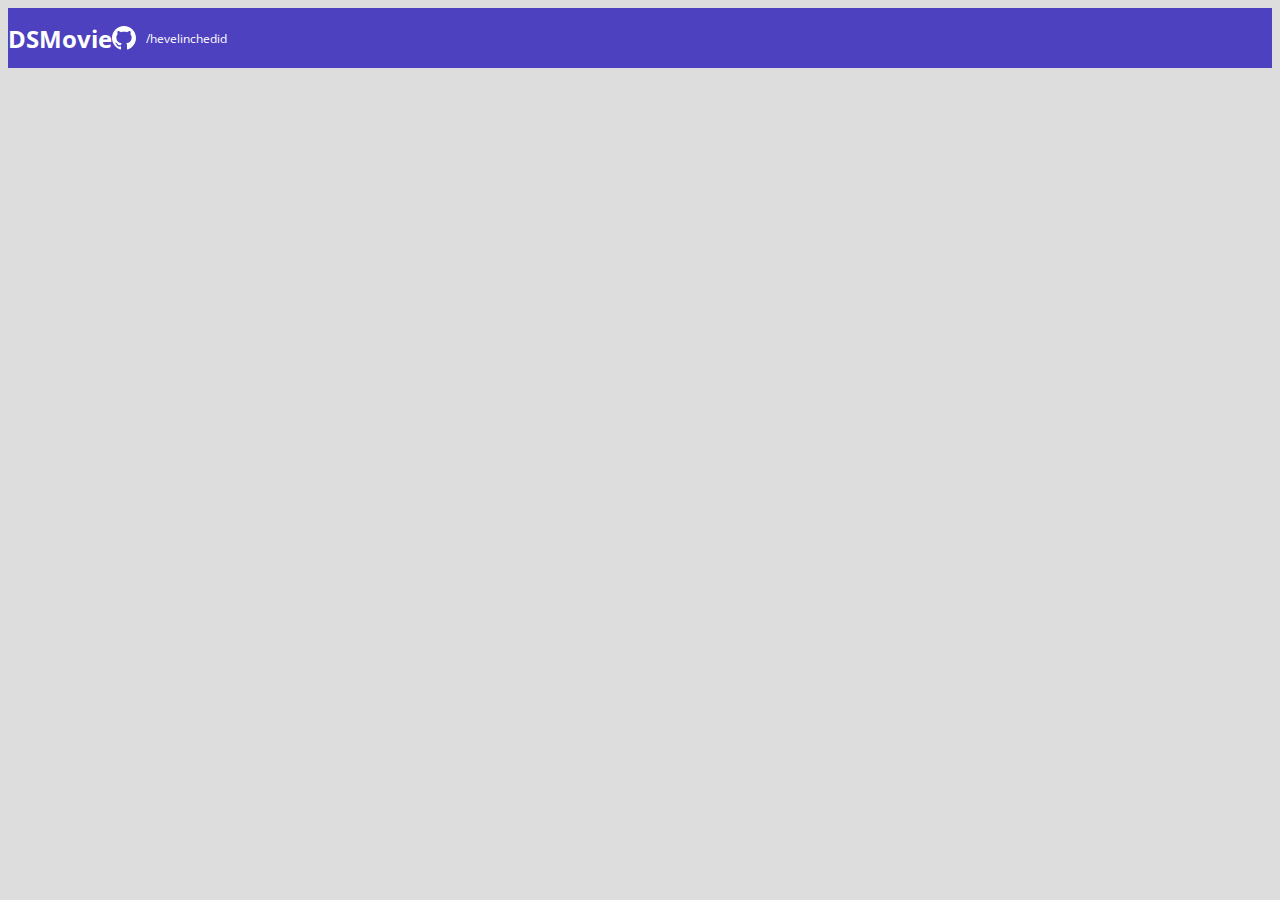
==== index.html @ fec2c9b8 "Barra superior PARTE 2" ====
<!DOCTYPE html>
<html lang="en">
<head>
    <meta charset="UTF-8">
    <meta http-equiv="X-UA-Compatible" content="IE=edge">
    <meta name="viewport" content="width=device-width, initial-scale=1.0">
    <title>DSMovie</title>
    <link href="https://cdn.jsdelivr.net/npm/bootstrap@5.1.3/dist/css/bootstrap.min.css" rel="stylesheet" integrity="sha384-1BmE4kWBq78iYhFldvKuhfTAU6auU8tT94WrHftjDbrCEXSU1oBoqyl2QvZ6jIW3" crossorigin="anonymous">
    <link rel="stylesheet" href="CSS/styles.css">

</head>
<body>
    <header>
        <nav class="container">
            <h1>DSMovie</h1>
            <div class="dsmovie-contact-container">
                <img src="img/github.svg" alt="Github">
                <a href="https://github.com/hevelinchedid/DSMovie">/hevelinchedid</a>
    
            </div>

        </nav>

    </header>

</body>
</html>
---- CSS/styles.css ----
@import url('https://fonts.googleapis.com/css2?family=Open+Sans:wght@300;400;700&display=swap');
:root {
    --bg-gray: #ddd;
    --color-primary: #4d41c0;
    --white:#fff
        
}

*{
   box-sizing: border-box;
    font-family: 'Open Sans', sans-serif;

    }

    h1,h2,h3,h4,h5,h6 {

        margin: 0;
    }

    html, body {

        background-color: var(--bg-gray )
    }

    header {
        background-color: var(--color-primary);
        color: var(--white);
        height: 60px;
        display: flex;
        align-items: center;
                
    }

    nav {

        display: flex;
        align-items: center;
        justify-content: space-between;
    }

    nav h1 {

        font-size: 24px;
        font-weight: 700;
    }
        nav a {
            font-size: 12px;
            font-weight: 400;
            
        }
    

    a, a:hover{
        text-decoration: none;
        color: unset;

    }
    .dsmovie-contact-container{
        display: flex;
        align-items: center;
     
    }
    .dsmovie-contact-container img{
        margin-right: 10px;
    }
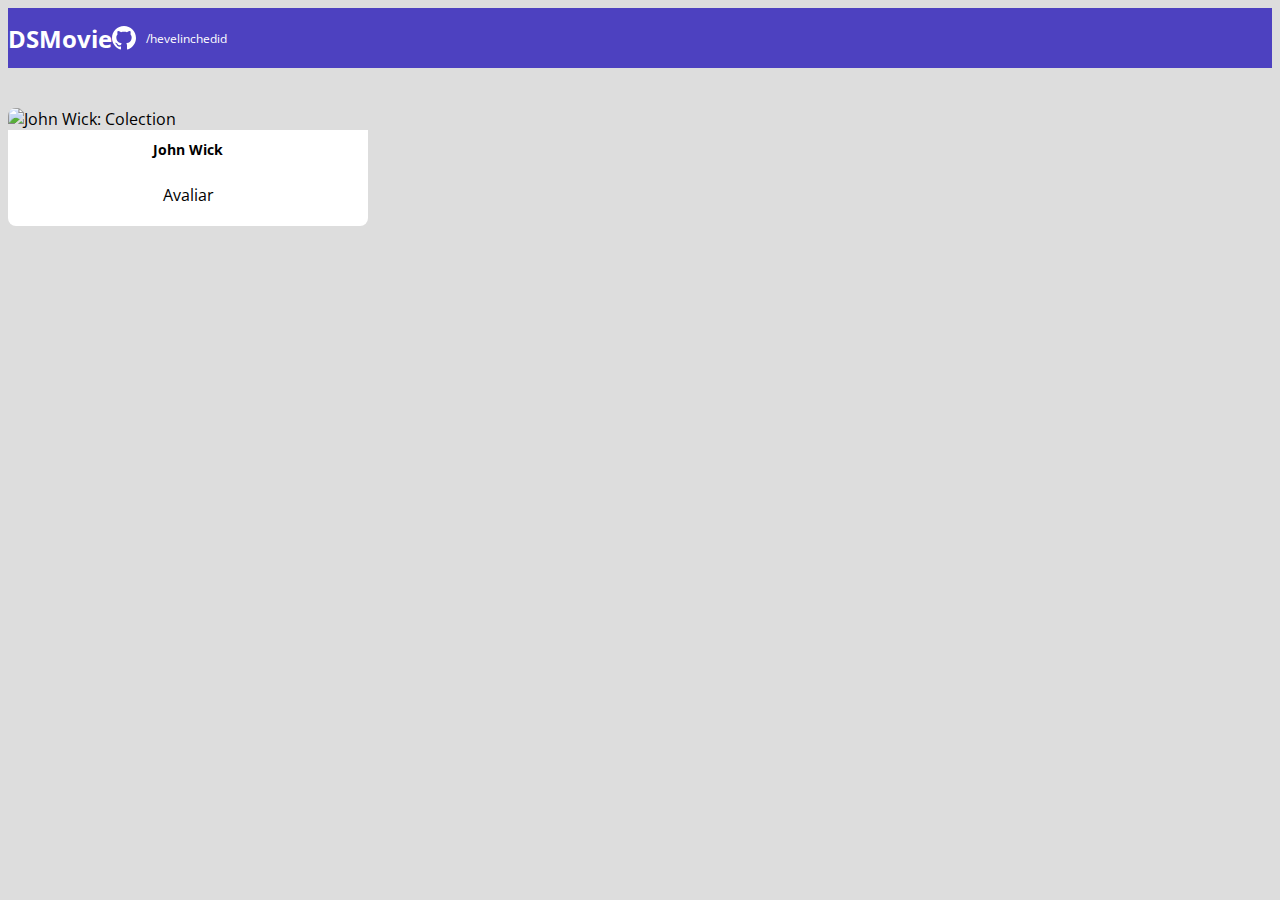
==== commit 05a41094: "Card de filme" ====
--- a/index.html
+++ b/index.html
@@ -23,5 +23,27 @@
 
     </header>
 
+    <main>
+
+        <section id="dsmovie-card-list" class="container">
+            
+
+
+            <div class="dsmovie-card">
+                <img src="https://www.themoviedb.org/t/p/w533_and_h300_bestv2/r17jFHAemzcWPPtoO0UxjIX0xas.jpg" alt="John Wick: Colection">
+                <div class="dsmovie-card-description">
+                    <h3>John Wick</h3>
+                    <a class="dsmovie-btn" href="form.html">Avaliar</a>
+                    
+                </div>
+
+
+            </div>
+
+        </section>
+
+    </main>
+
+
 </body>
 </html>--- a/CSS/styles.css
+++ b/CSS/styles.css
@@ -1,6 +1,7 @@
 @import url('https://fonts.googleapis.com/css2?family=Open+Sans:wght@300;400;700&display=swap');
 :root {
     --bg-gray: #ddd;
+    --text-gray:#4A4A4A;
     --color-primary: #4d41c0;
     --white:#fff
         
@@ -62,4 +63,46 @@
     }
     .dsmovie-contact-container img{
         margin-right: 10px;
+    }
+
+        #dsmovie-card-list {
+            padding: 40px 0;
+        }
+
+    .dsmovie-card{
+        width: 360px;
+        
+        
+    }
+    .dsmovie-card img {
+
+        width: 100%;
+        border-radius: 8px 8px 0 0;
+    }
+    .dsmovie-card-description {
+        background-color: var(--white);
+        padding: 10px 0 20px 0;
+        display: flex;
+        flex-direction: column;
+        align-items: center;
+        border-radius: 0 0 8px 8px;
+    }
+    .dsmovie-card-description h3 {
+        font-size: 14px;
+        font-weight: 700;
+
+        margin-bottom: 25px;
+
+    }
+    .dsmovie-btn .dsmovie-btn:hover {
+        width: 180px;
+        height: 40px;
+        background-color: var(--color-primary);
+        color: var(--white);
+        font-size: 14px;
+        font-weight: 700;
+        display: flex;
+        align-items: center;
+        justify-content: center;
+        border-radius: 4px;
     }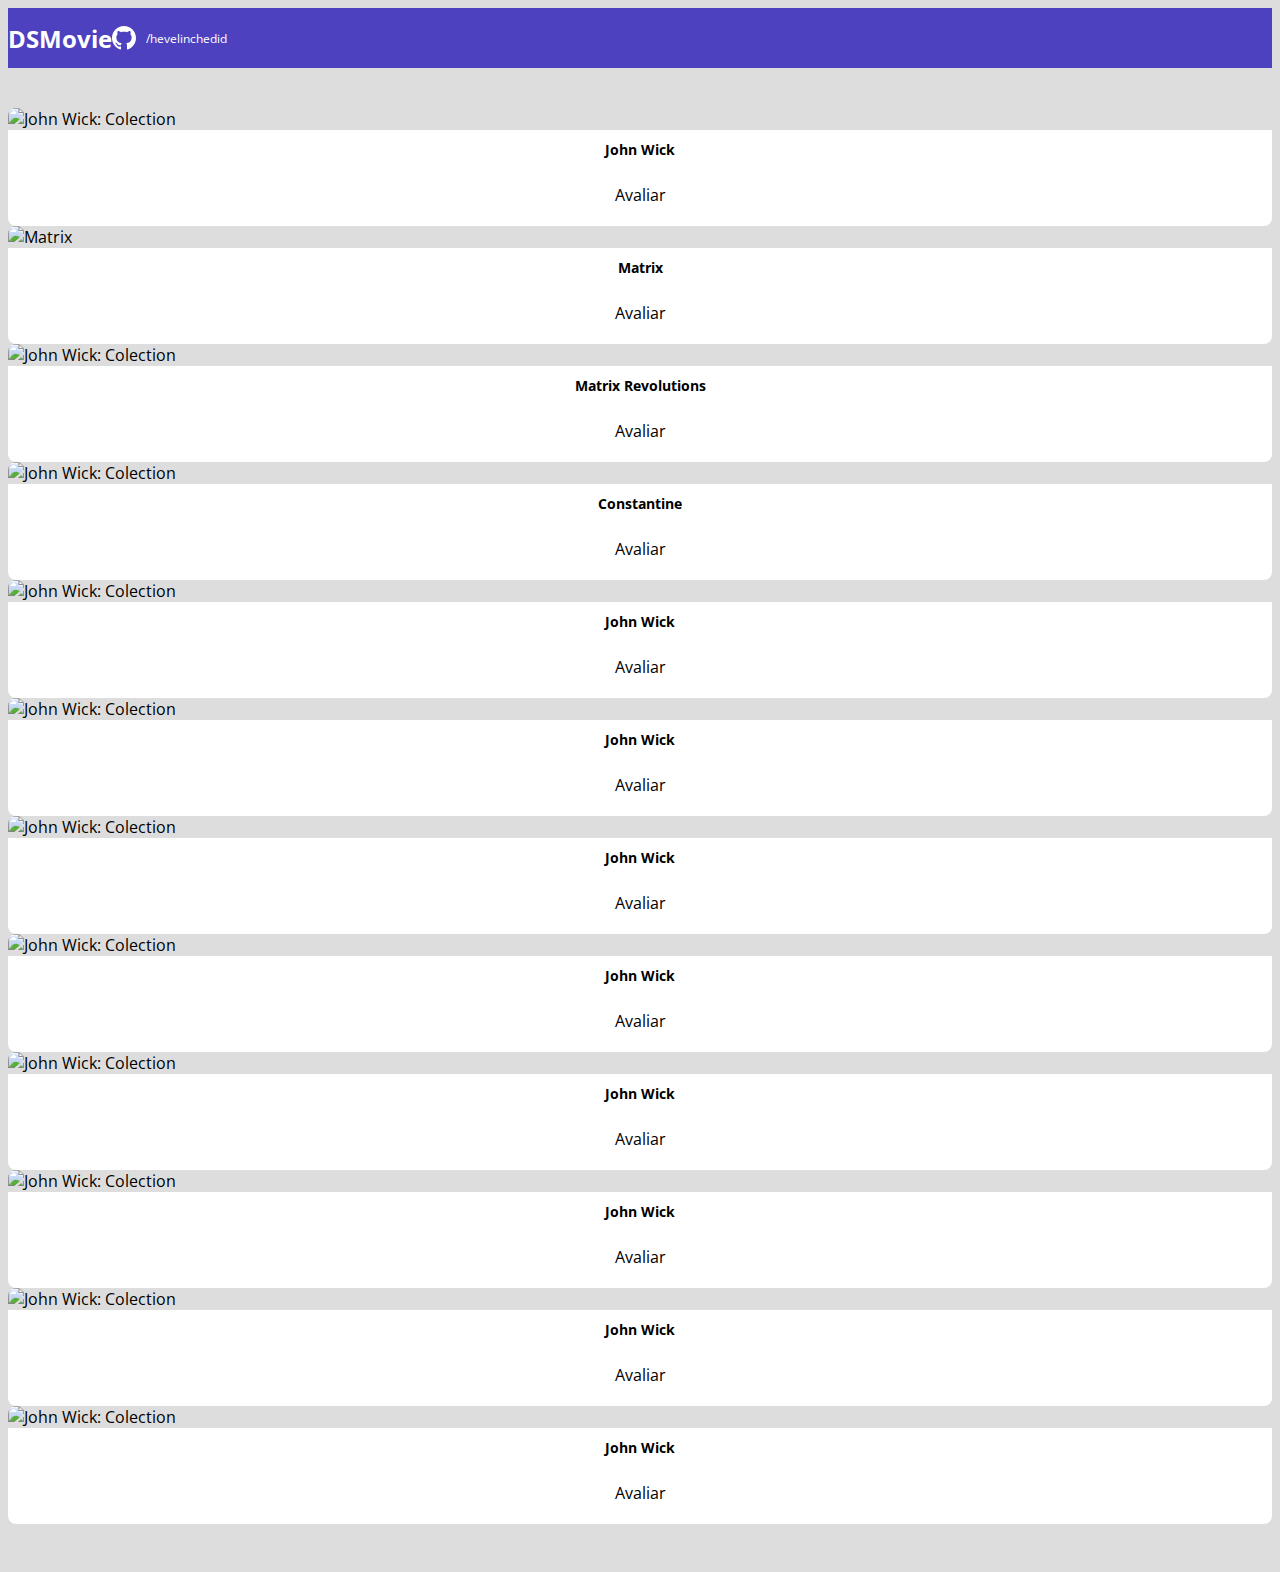
==== commit 664025e6: "Listagem de cards" ====
--- a/index.html
+++ b/index.html
@@ -27,20 +27,125 @@
 
         <section id="dsmovie-card-list" class="container">
             
+            <div class="row">
 
+                <div class="col sm-6 col-lg-4 col-xl-3 mb-3">
+
+                    <div class="dsmovie-card">
+                        <img src="https://www.themoviedb.org/t/p/w533_and_h300_bestv2/r17jFHAemzcWPPtoO0UxjIX0xas.jpg" alt="John Wick: Colection">
+                        <div class="dsmovie-card-description">
+                            <h3>John Wick</h3>
+                            <a class="dsmovie-btn" href="form.html">Avaliar</a>
+                        </div>
+                </div>              
+            </div>
+            <div class="col sm-6 col-lg-4 col-xl-3 mb-3">
+
+                <div class="dsmovie-card">
+                    <img src="https://www.themoviedb.org/t/p/w533_and_h300_bestv2/ncEsesgOJDNrTUED89hYbA117wo.jpg" alt="Matrix">
+                    <div class="dsmovie-card-description">
+                        <h3>Matrix</h3>
+                        <a class="dsmovie-btn" href="form.html">Avaliar</a>
+                    </div>
+            </div>              
+        </div>
+        <div class="col sm-6 col-lg-4 col-xl-3 mb-3">
 
             <div class="dsmovie-card">
-                <img src="https://www.themoviedb.org/t/p/w533_and_h300_bestv2/r17jFHAemzcWPPtoO0UxjIX0xas.jpg" alt="John Wick: Colection">
+                <img src="https://www.themoviedb.org/t/p/w533_and_h300_bestv2/w2zzdVq58ZccJBZyMNcTieq7pfk.jpg" alt="John Wick: Colection">
                 <div class="dsmovie-card-description">
-                    <h3>John Wick</h3>
+                    <h3>Matrix Revolutions</h3>
                     <a class="dsmovie-btn" href="form.html">Avaliar</a>
-                    
                 </div>
+        </div>              
+    </div>
+    <div class="col sm-6 col-lg-4 col-xl-3 mb-3">
 
+        <div class="dsmovie-card">
+            <img src="https://www.themoviedb.org/t/p/w533_and_h300_bestv2/tIG8FwHRiHLOlWJdizp2oxdkSL2.jpg" alt="John Wick: Colection">
+            <div class="dsmovie-card-description">
+                <h3>Constantine</h3>
+                <a class="dsmovie-btn" href="form.html">Avaliar</a>
+            </div>
+    </div>              
+</div>
+<div class="col sm-6 col-lg-4 col-xl-3 mb-3">
 
-            </div>
+    <div class="dsmovie-card">
+        <img src="https://www.themoviedb.org/t/p/w533_and_h300_bestv2/r17jFHAemzcWPPtoO0UxjIX0xas.jpg" alt="John Wick: Colection">
+        <div class="dsmovie-card-description">
+            <h3>John Wick</h3>
+            <a class="dsmovie-btn" href="form.html">Avaliar</a>
+        </div>
+    </div>              
+</div>
+<div class="col sm-6 col-lg-4 col-xl-3 mb-3">
 
-        </section>
+    <div class="dsmovie-card">
+        <img src="https://www.themoviedb.org/t/p/w533_and_h300_bestv2/r17jFHAemzcWPPtoO0UxjIX0xas.jpg" alt="John Wick: Colection">
+        <div class="dsmovie-card-description">
+            <h3>John Wick</h3>
+            <a class="dsmovie-btn" href="form.html">Avaliar</a>
+        </div>
+    </div>              
+</div><div class="col sm-6 col-lg-4 col-xl-3 mb-3">
+
+    <div class="dsmovie-card">
+        <img src="https://www.themoviedb.org/t/p/w533_and_h300_bestv2/r17jFHAemzcWPPtoO0UxjIX0xas.jpg" alt="John Wick: Colection">
+        <div class="dsmovie-card-description">
+            <h3>John Wick</h3>
+            <a class="dsmovie-btn" href="form.html">Avaliar</a>
+        </div>
+    </div>              
+</div><div class="col sm-6 col-lg-4 col-xl-3 mb-3">
+
+    <div class="dsmovie-card">
+        <img src="https://www.themoviedb.org/t/p/w533_and_h300_bestv2/r17jFHAemzcWPPtoO0UxjIX0xas.jpg" alt="John Wick: Colection">
+        <div class="dsmovie-card-description">
+            <h3>John Wick</h3>
+            <a class="dsmovie-btn" href="form.html">Avaliar</a>
+        </div>
+    </div>              
+</div><div class="col sm-6 col-lg-4 col-xl-3 mb-3">
+
+    <div class="dsmovie-card">
+        <img src="https://www.themoviedb.org/t/p/w533_and_h300_bestv2/r17jFHAemzcWPPtoO0UxjIX0xas.jpg" alt="John Wick: Colection">
+        <div class="dsmovie-card-description">
+            <h3>John Wick</h3>
+            <a class="dsmovie-btn" href="form.html">Avaliar</a>
+        </div>
+    </div>              
+</div><div class="col sm-6 col-lg-4 col-xl-3 mb-3">
+
+    <div class="dsmovie-card">
+        <img src="https://www.themoviedb.org/t/p/w533_and_h300_bestv2/r17jFHAemzcWPPtoO0UxjIX0xas.jpg" alt="John Wick: Colection">
+        <div class="dsmovie-card-description">
+            <h3>John Wick</h3>
+            <a class="dsmovie-btn" href="form.html">Avaliar</a>
+        </div>
+    </div>              
+</div><div class="col sm-6 col-lg-4 col-xl-3 mb-3">
+
+    <div class="dsmovie-card">
+        <img src="https://www.themoviedb.org/t/p/w533_and_h300_bestv2/r17jFHAemzcWPPtoO0UxjIX0xas.jpg" alt="John Wick: Colection">
+        <div class="dsmovie-card-description">
+            <h3>John Wick</h3>
+            <a class="dsmovie-btn" href="form.html">Avaliar</a>
+        </div>
+    </div>              
+</div><div class="col sm-6 col-lg-4 col-xl-3 mb-3">
+
+    <div class="dsmovie-card">
+        <img src="https://www.themoviedb.org/t/p/w533_and_h300_bestv2/r17jFHAemzcWPPtoO0UxjIX0xas.jpg" alt="John Wick: Colection">
+        <div class="dsmovie-card-description">
+            <h3>John Wick</h3>
+            <a class="dsmovie-btn" href="form.html">Avaliar</a>
+        </div>
+    </div>              
+</div>
+</div>
+                            
+                            </section>
 
     </main>
 
--- a/CSS/styles.css
+++ b/CSS/styles.css
@@ -70,7 +70,7 @@
         }
 
     .dsmovie-card{
-        width: 360px;
+        width: 100%;
         
         
     }
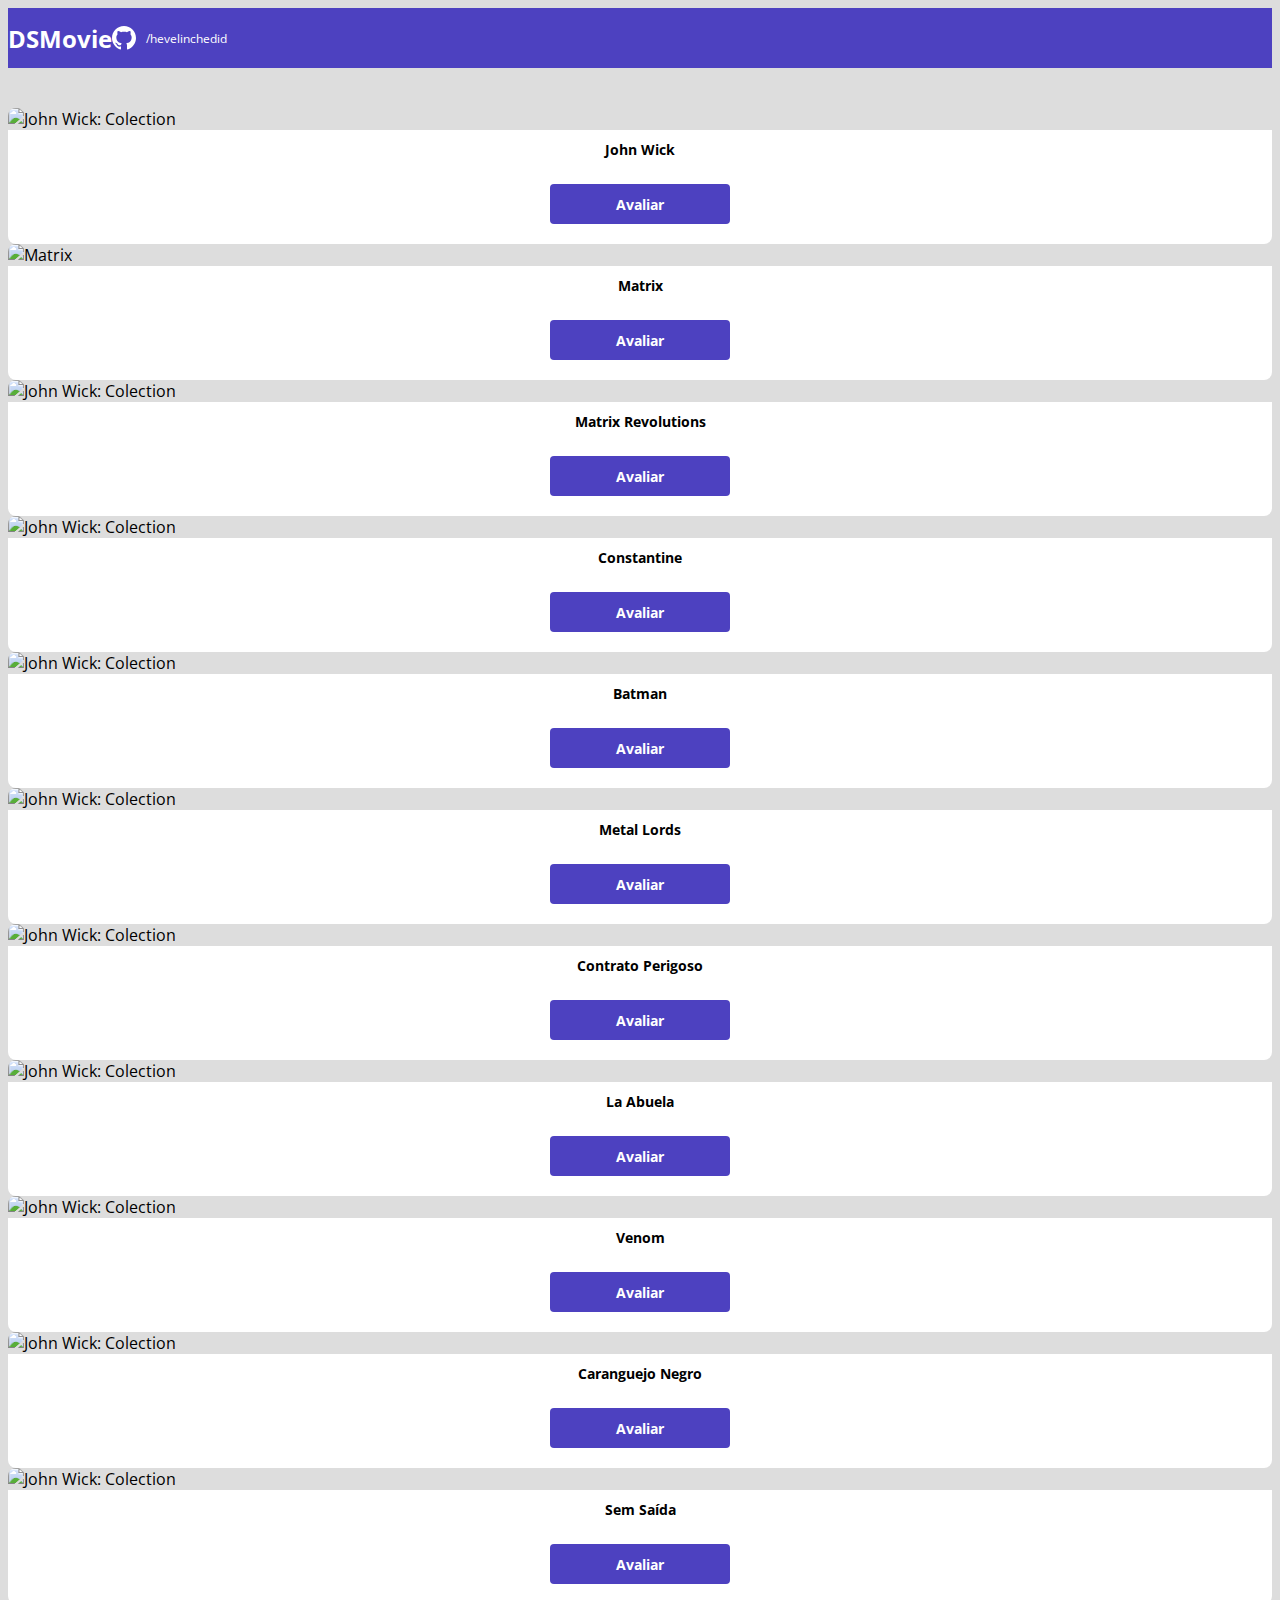
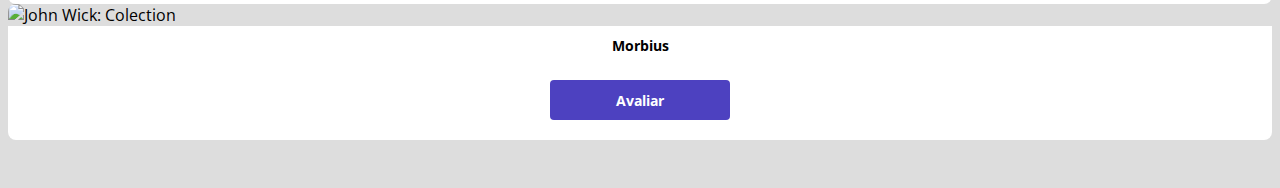
==== commit 53b87484: "Listagem de cards" ====
--- a/index.html
+++ b/index.html
@@ -72,9 +72,9 @@
 <div class="col sm-6 col-lg-4 col-xl-3 mb-3">
 
     <div class="dsmovie-card">
-        <img src="https://www.themoviedb.org/t/p/w533_and_h300_bestv2/r17jFHAemzcWPPtoO0UxjIX0xas.jpg" alt="John Wick: Colection">
+        <img src="https://www.themoviedb.org/t/p/w533_and_h300_bestv2/5P8SmMzSNYikXpxil6BYzJ16611.jpg" alt="John Wick: Colection">
         <div class="dsmovie-card-description">
-            <h3>John Wick</h3>
+            <h3>Batman</h3>
             <a class="dsmovie-btn" href="form.html">Avaliar</a>
         </div>
     </div>              
@@ -82,63 +82,63 @@
 <div class="col sm-6 col-lg-4 col-xl-3 mb-3">
 
     <div class="dsmovie-card">
-        <img src="https://www.themoviedb.org/t/p/w533_and_h300_bestv2/r17jFHAemzcWPPtoO0UxjIX0xas.jpg" alt="John Wick: Colection">
+        <img src="https://www.themoviedb.org/t/p/w533_and_h300_bestv2/nj1sc2adxEk7fseElV8RIuCaoZD.jpg" alt="John Wick: Colection">
         <div class="dsmovie-card-description">
-            <h3>John Wick</h3>
+            <h3>Metal Lords</h3>
             <a class="dsmovie-btn" href="form.html">Avaliar</a>
         </div>
     </div>              
 </div><div class="col sm-6 col-lg-4 col-xl-3 mb-3">
 
     <div class="dsmovie-card">
-        <img src="https://www.themoviedb.org/t/p/w533_and_h300_bestv2/r17jFHAemzcWPPtoO0UxjIX0xas.jpg" alt="John Wick: Colection">
+        <img src="https://www.themoviedb.org/t/p/w533_and_h300_bestv2/figlwUsXXFehX3IebdjqNLV6vWk.jpg" alt="John Wick: Colection">
         <div class="dsmovie-card-description">
-            <h3>John Wick</h3>
+            <h3>Contrato Perigoso</h3>
             <a class="dsmovie-btn" href="form.html">Avaliar</a>
         </div>
     </div>              
 </div><div class="col sm-6 col-lg-4 col-xl-3 mb-3">
 
     <div class="dsmovie-card">
-        <img src="https://www.themoviedb.org/t/p/w533_and_h300_bestv2/r17jFHAemzcWPPtoO0UxjIX0xas.jpg" alt="John Wick: Colection">
+        <img src="https://www.themoviedb.org/t/p/w533_and_h300_bestv2/An1nKjXahrChfEbZ3MAE8fsiut1.jpg" alt="John Wick: Colection">
         <div class="dsmovie-card-description">
-            <h3>John Wick</h3>
+            <h3>La Abuela</h3>
             <a class="dsmovie-btn" href="form.html">Avaliar</a>
         </div>
     </div>              
 </div><div class="col sm-6 col-lg-4 col-xl-3 mb-3">
 
     <div class="dsmovie-card">
-        <img src="https://www.themoviedb.org/t/p/w533_and_h300_bestv2/r17jFHAemzcWPPtoO0UxjIX0xas.jpg" alt="John Wick: Colection">
+        <img src="https://www.themoviedb.org/t/p/w533_and_h300_bestv2/vIgyYkXkg6NC2whRbYjBD7eb3Er.jpg" alt="John Wick: Colection">
         <div class="dsmovie-card-description">
-            <h3>John Wick</h3>
+            <h3>Venom</h3>
             <a class="dsmovie-btn" href="form.html">Avaliar</a>
         </div>
     </div>              
 </div><div class="col sm-6 col-lg-4 col-xl-3 mb-3">
 
     <div class="dsmovie-card">
-        <img src="https://www.themoviedb.org/t/p/w533_and_h300_bestv2/r17jFHAemzcWPPtoO0UxjIX0xas.jpg" alt="John Wick: Colection">
+        <img src="https://www.themoviedb.org/t/p/w533_and_h300_bestv2/t7I942V5U1Ggn6OevN75u3sNYH9.jpg" alt="John Wick: Colection">
         <div class="dsmovie-card-description">
-            <h3>John Wick</h3>
+            <h3>Caranguejo Negro</h3>
             <a class="dsmovie-btn" href="form.html">Avaliar</a>
         </div>
     </div>              
 </div><div class="col sm-6 col-lg-4 col-xl-3 mb-3">
 
     <div class="dsmovie-card">
-        <img src="https://www.themoviedb.org/t/p/w533_and_h300_bestv2/r17jFHAemzcWPPtoO0UxjIX0xas.jpg" alt="John Wick: Colection">
+        <img src="https://www.themoviedb.org/t/p/w533_and_h300_bestv2/33wnBK5NxvuKQv0Cxo3wMv0eR7F.jpg" alt="John Wick: Colection">
         <div class="dsmovie-card-description">
-            <h3>John Wick</h3>
+            <h3>Sem Saída</h3>
             <a class="dsmovie-btn" href="form.html">Avaliar</a>
         </div>
     </div>              
 </div><div class="col sm-6 col-lg-4 col-xl-3 mb-3">
 
     <div class="dsmovie-card">
-        <img src="https://www.themoviedb.org/t/p/w533_and_h300_bestv2/r17jFHAemzcWPPtoO0UxjIX0xas.jpg" alt="John Wick: Colection">
+        <img src="https://www.themoviedb.org/t/p/w533_and_h300_bestv2/d2EhCtT7vSm7RiqbxZkrcLgJGXg.jpg" alt="John Wick: Colection">
         <div class="dsmovie-card-description">
-            <h3>John Wick</h3>
+            <h3>Morbius</h3>
             <a class="dsmovie-btn" href="form.html">Avaliar</a>
         </div>
     </div>              
--- a/CSS/styles.css
+++ b/CSS/styles.css
@@ -94,7 +94,7 @@
         margin-bottom: 25px;
 
     }
-    .dsmovie-btn .dsmovie-btn:hover {
+    .dsmovie-btn, .dsmovie-btn:hover {
         width: 180px;
         height: 40px;
         background-color: var(--color-primary);
@@ -105,4 +105,4 @@
         align-items: center;
         justify-content: center;
         border-radius: 4px;
-    }+    }
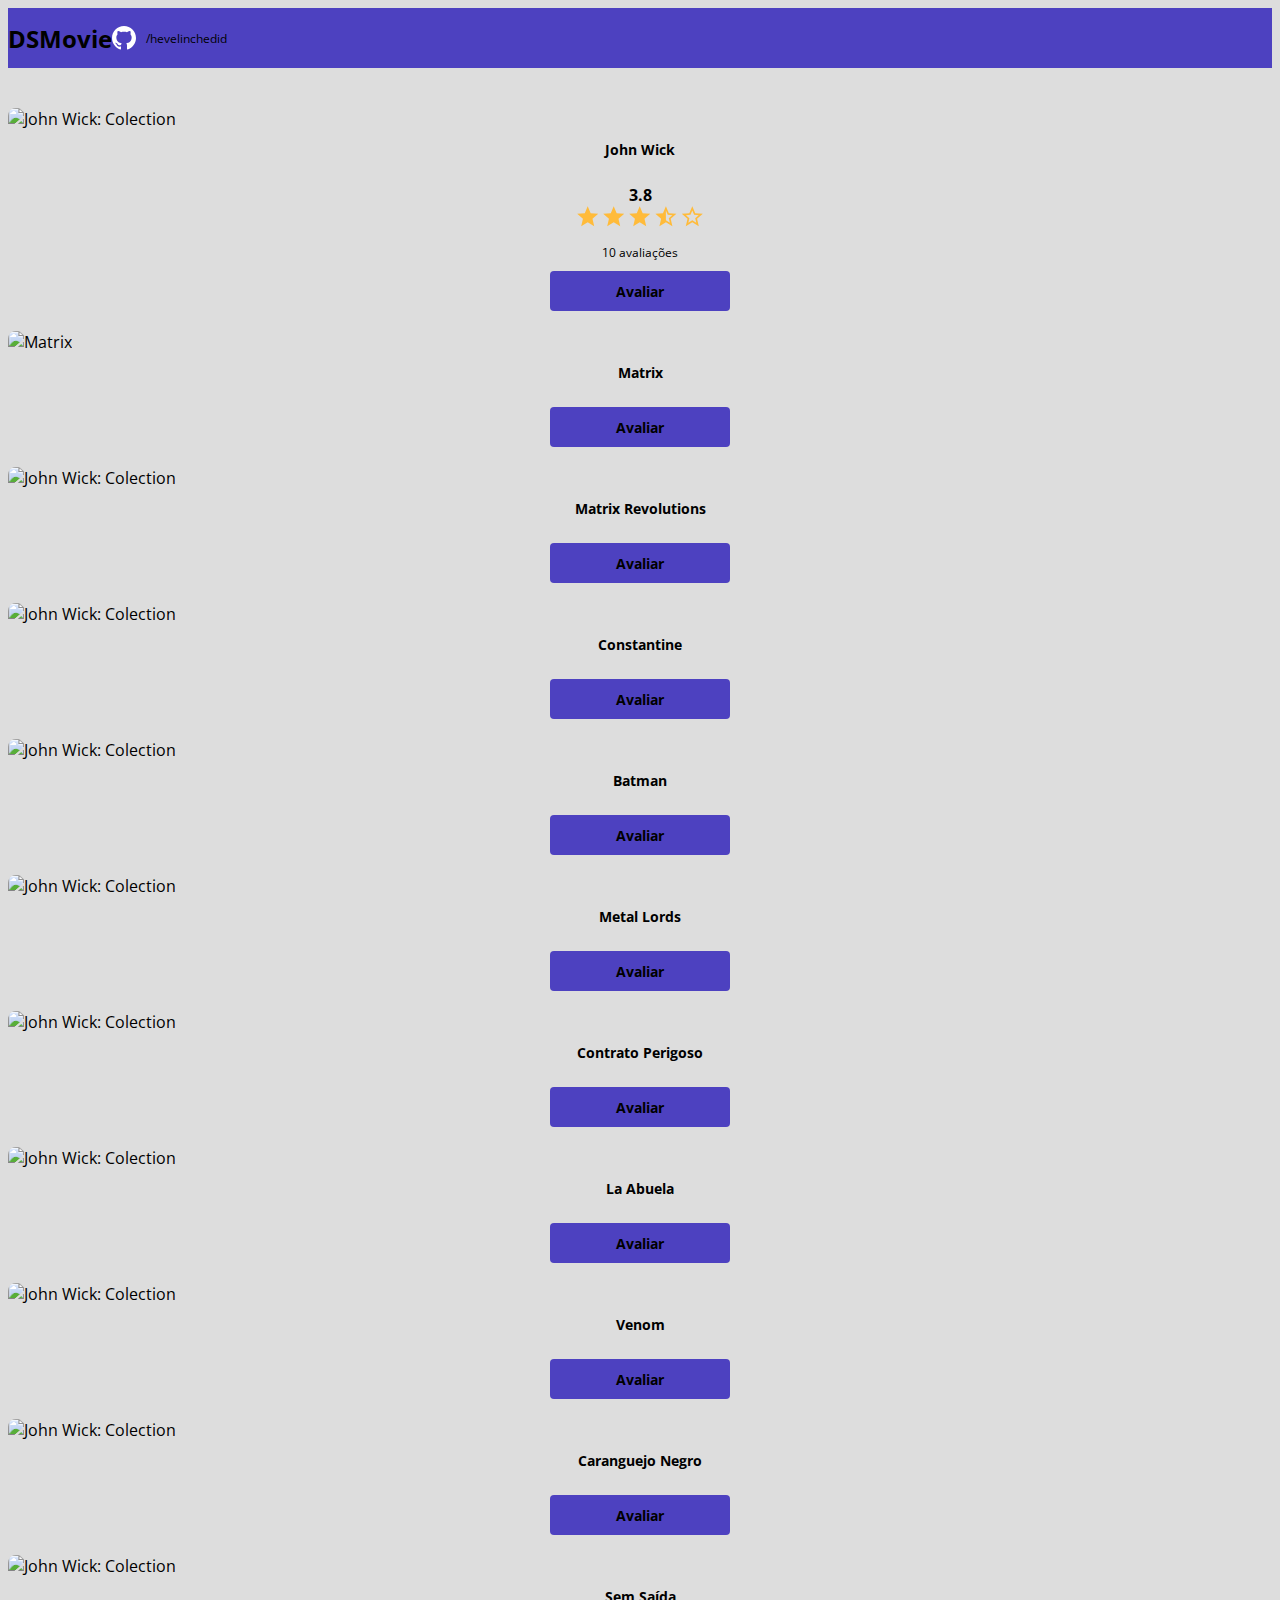
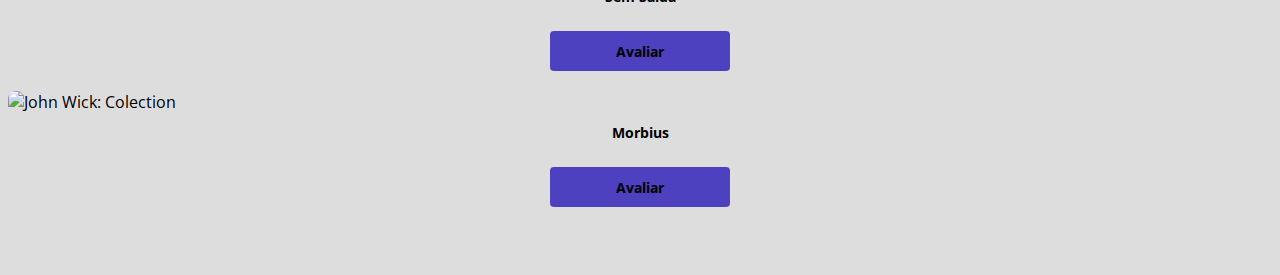
==== commit 569c12d0: "Avaliação com estrelas" ====
--- a/index.html
+++ b/index.html
@@ -35,7 +35,22 @@
                         <img src="https://www.themoviedb.org/t/p/w533_and_h300_bestv2/r17jFHAemzcWPPtoO0UxjIX0xas.jpg" alt="John Wick: Colection">
                         <div class="dsmovie-card-description">
                             <h3>John Wick</h3>
+
+                        <div class="dsmovie-card-description-bottom">
+                            <h4>3.8</h4>
+                            <div>
+                                <img src="img/star-full.svg" alt="Star">
+                                <img src="img/star-full.svg" alt="Star">
+                                <img src="img/star-full.svg" alt="Star">
+                                <img src="img/star-half.svg" alt="Star">
+                                <img src="img/star-empty.svg" alt="Star">
+                            </div>
+                            <p>10 avaliações</p>
                             <a class="dsmovie-btn" href="form.html">Avaliar</a>
+
+
+                        </div>
+
                         </div>
                 </div>              
             </div>
--- a/CSS/styles.css
+++ b/CSS/styles.css
@@ -4,7 +4,9 @@
     --text-gray:#4A4A4A;
     --color-primary: #4d41c0;
     --white:#fff
-        
+    --text-light-gray: #aaa
+    --star-yellow: #FFBB3A
+       
 }
 
 *{
@@ -94,6 +96,32 @@
         margin-bottom: 25px;
 
     }
+
+    .dsmovie-card-description-bottom {
+        display: flex;
+        flex-direction: column;
+        align-items: center;
+
+    }
+    .dsmovie-card-description-bottom h4 {
+        font-size: 16px;
+        font-weight: 700;
+        color: var(--star-yellow)
+        
+    }
+    .dsmovie-card-description-bottom img{
+
+        width: 22px;
+
+    }
+    .dsmovie-card-description-bottom p {
+        font-size: 12px;
+        font-weight: 400;
+        color: var(--text-light-gray);
+        margin-bottom: 10px;
+
+    }
+    
     .dsmovie-btn, .dsmovie-btn:hover {
         width: 180px;
         height: 40px;
@@ -105,4 +133,48 @@
         align-items: center;
         justify-content: center;
         border-radius: 4px;
+        border: 0;
     }
+.dsmovie-form-container {
+    padding: 40px 0;
+    max-width: 400px;
+}
+
+.dsmovie-form-description {
+    background-color: var(--white);
+    padding: 20px;
+    display: flex;
+    flex-direction: column;
+    align-items: center;
+    border-radius: 0 0 8px 8px;
+
+}
+.dsmovie-form {
+    width: 100%;
+}
+
+.dsmovie-form-description h3 {
+
+    font-size: 13px;
+    font-weight: 700; 
+    margin-bottom: 20px;
+}
+
+.dsmovie-form-group {
+
+    margin-bottom: 20px;
+}
+
+.dsmovie-form-group label {
+
+    font-size: 12px;
+    color: var(--text-light-gray);
+}
+
+.dsmovie-form-btn-container {
+    height: 100px;
+    display: flex;
+    flex-direction: column;
+    align-items: center;
+    justify-content: space-between;
+}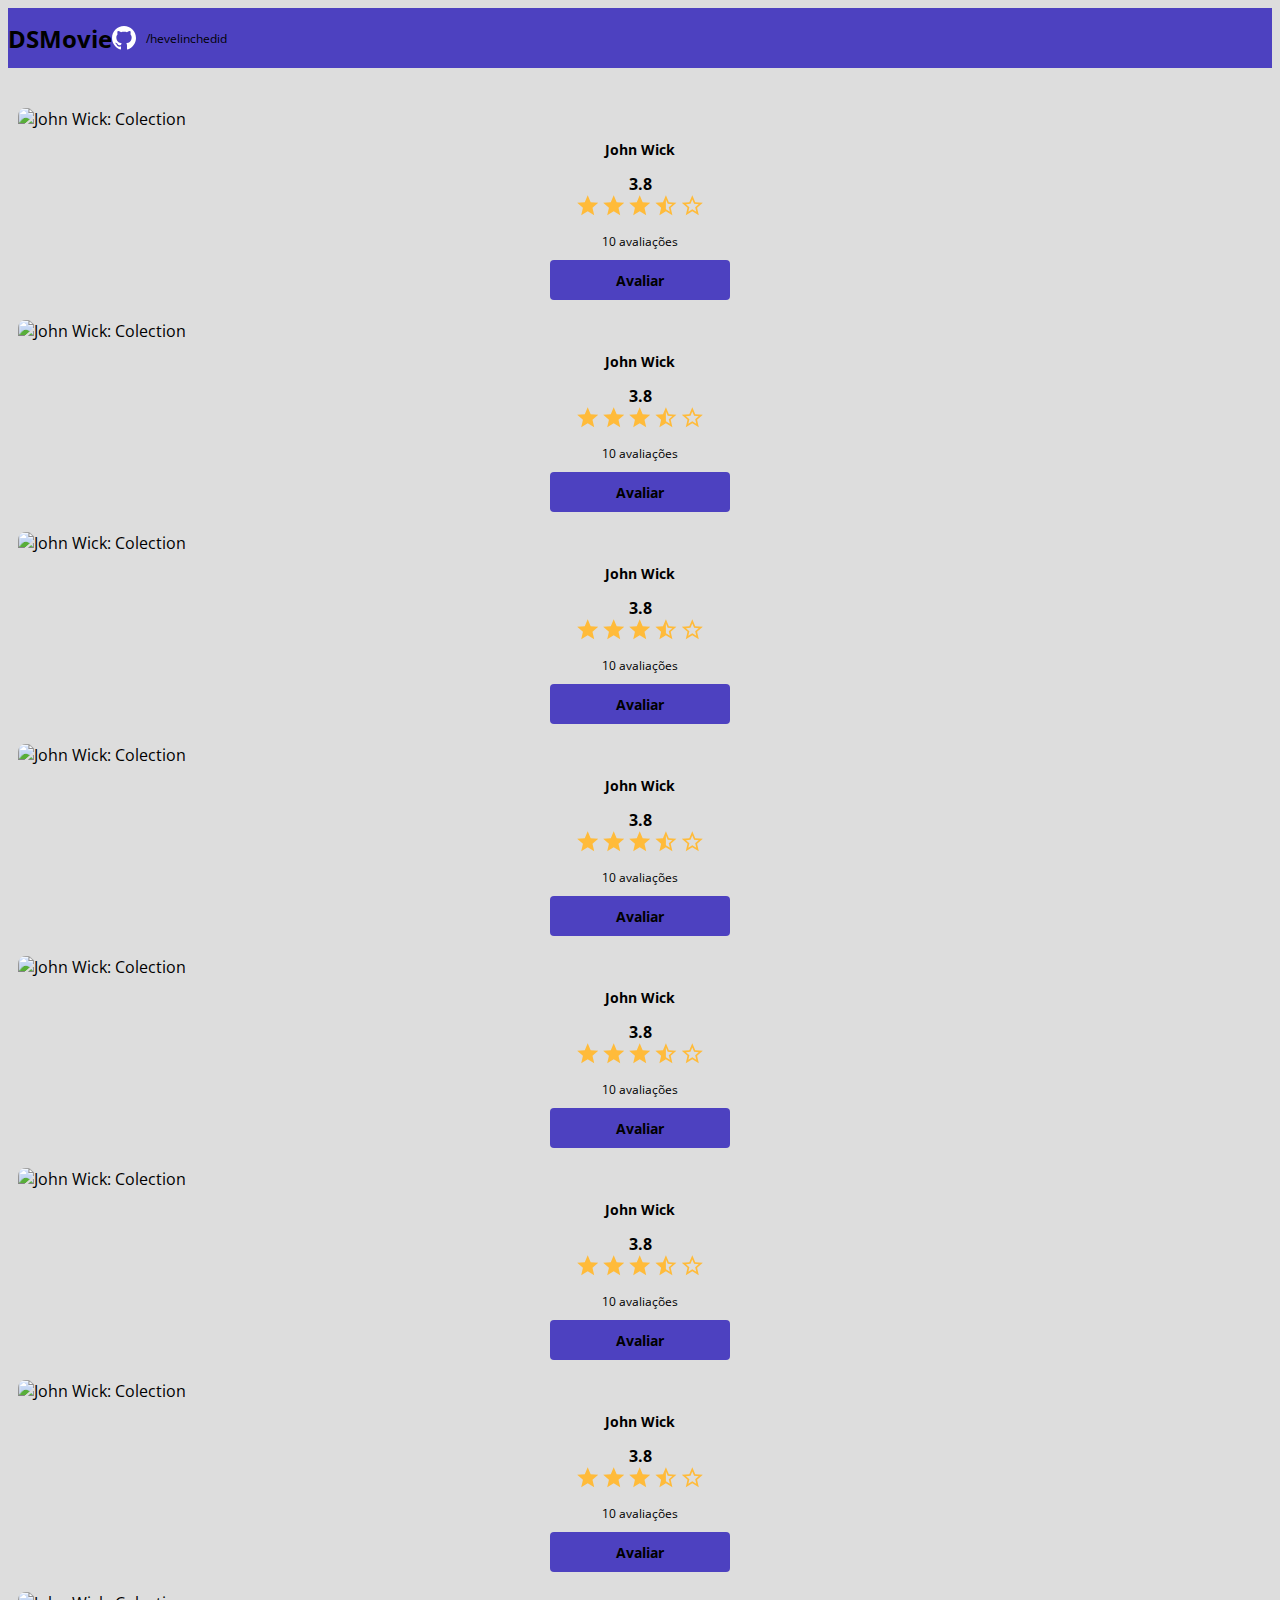
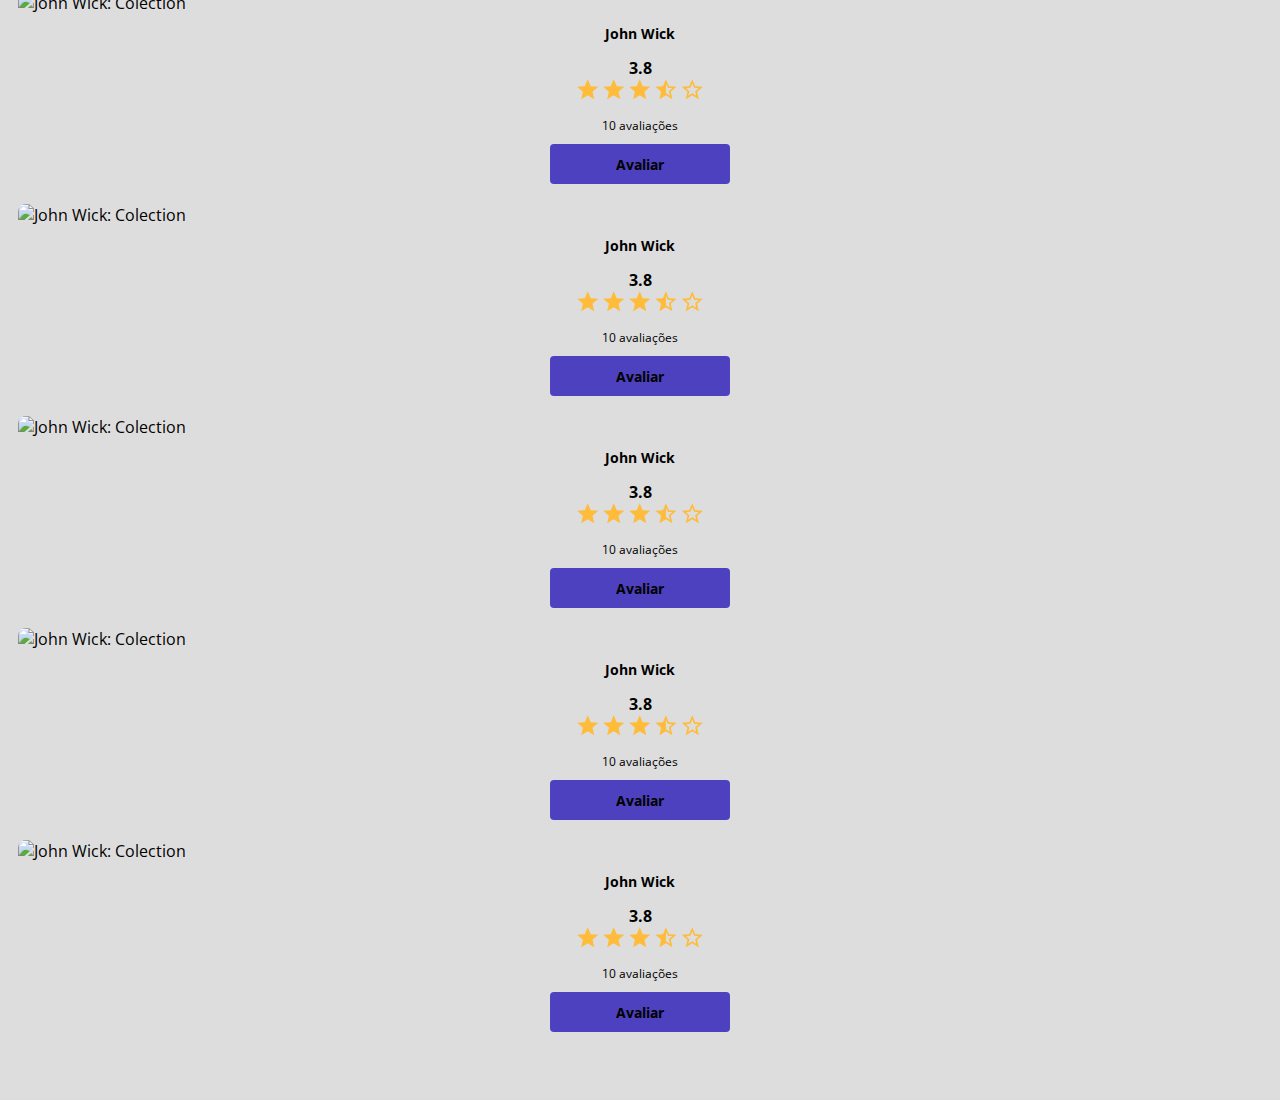
==== commit 8e433e0c: "Polimento da listagem" ====
--- a/index.html
+++ b/index.html
@@ -1,14 +1,17 @@
 <!DOCTYPE html>
 <html lang="en">
+
 <head>
     <meta charset="UTF-8">
     <meta http-equiv="X-UA-Compatible" content="IE=edge">
     <meta name="viewport" content="width=device-width, initial-scale=1.0">
     <title>DSMovie</title>
-    <link href="https://cdn.jsdelivr.net/npm/bootstrap@5.1.3/dist/css/bootstrap.min.css" rel="stylesheet" integrity="sha384-1BmE4kWBq78iYhFldvKuhfTAU6auU8tT94WrHftjDbrCEXSU1oBoqyl2QvZ6jIW3" crossorigin="anonymous">
+    <link href="https://cdn.jsdelivr.net/npm/bootstrap@5.1.3/dist/css/bootstrap.min.css" rel="stylesheet"
+        integrity="sha384-1BmE4kWBq78iYhFldvKuhfTAU6auU8tT94WrHftjDbrCEXSU1oBoqyl2QvZ6jIW3" crossorigin="anonymous">
     <link rel="stylesheet" href="CSS/styles.css">
 
 </head>
+
 <body>
     <header>
         <nav class="container">
@@ -16,154 +19,338 @@
             <div class="dsmovie-contact-container">
                 <img src="img/github.svg" alt="Github">
                 <a href="https://github.com/hevelinchedid/DSMovie">/hevelinchedid</a>
-    
+
             </div>
-
         </nav>
 
     </header>
-
     <main>
 
         <section id="dsmovie-card-list" class="container">
-            
+
             <div class="row">
 
                 <div class="col sm-6 col-lg-4 col-xl-3 mb-3">
 
                     <div class="dsmovie-card">
-                        <img src="https://www.themoviedb.org/t/p/w533_and_h300_bestv2/r17jFHAemzcWPPtoO0UxjIX0xas.jpg" alt="John Wick: Colection">
-                        <div class="dsmovie-card-description">
-                            <h3>John Wick</h3>
-
-                        <div class="dsmovie-card-description-bottom">
-                            <h4>3.8</h4>
-                            <div>
-                                <img src="img/star-full.svg" alt="Star">
-                                <img src="img/star-full.svg" alt="Star">
-                                <img src="img/star-full.svg" alt="Star">
-                                <img src="img/star-half.svg" alt="Star">
-                                <img src="img/star-empty.svg" alt="Star">
-                            </div>
-                            <p>10 avaliações</p>
-                            <a class="dsmovie-btn" href="form.html">Avaliar</a>
-
-
-                        </div>
-
-                        </div>
-                </div>              
+                        <img src="https://www.themoviedb.org/t/p/w533_and_h300_bestv2/r17jFHAemzcWPPtoO0UxjIX0xas.jpg"
+                            alt="John Wick: Colection">
+                        <div class="dsmovie-card-description">
+                            <h3>John Wick</h3>
+
+                            <div class="dsmovie-card-description-bottom">
+                                <h4>3.8</h4>
+                                <div>
+                                    <img src="img/star-full.svg" alt="Star">
+                                    <img src="img/star-full.svg" alt="Star">
+                                    <img src="img/star-full.svg" alt="Star">
+                                    <img src="img/star-half.svg" alt="Star">
+                                    <img src="img/star-empty.svg" alt="Star">
+                                </div>
+                                <p>10 avaliações</p>
+                                <a class="dsmovie-btn" href="form.html">Avaliar</a>
+
+
+                            </div>
+
+                        </div>
+                    </div>
+                </div>
+               
+                <div class="col sm-6 col-lg-4 col-xl-3 mb-3">
+
+                    <div class="dsmovie-card">
+                        <img src="https://www.themoviedb.org/t/p/w533_and_h300_bestv2/r17jFHAemzcWPPtoO0UxjIX0xas.jpg"
+                            alt="John Wick: Colection">
+                        <div class="dsmovie-card-description">
+                            <h3>John Wick</h3>
+
+                            <div class="dsmovie-card-description-bottom">
+                                <h4>3.8</h4>
+                                <div>
+                                    <img src="img/star-full.svg" alt="Star">
+                                    <img src="img/star-full.svg" alt="Star">
+                                    <img src="img/star-full.svg" alt="Star">
+                                    <img src="img/star-half.svg" alt="Star">
+                                    <img src="img/star-empty.svg" alt="Star">
+                                </div>
+                                <p>10 avaliações</p>
+                                <a class="dsmovie-btn" href="form.html">Avaliar</a>
+
+
+                            </div>
+
+                        </div>
+                    </div>
+                </div>
+                <div class="col sm-6 col-lg-4 col-xl-3 mb-3">
+
+                    <div class="dsmovie-card">
+                        <img src="https://www.themoviedb.org/t/p/w533_and_h300_bestv2/r17jFHAemzcWPPtoO0UxjIX0xas.jpg"
+                            alt="John Wick: Colection">
+                        <div class="dsmovie-card-description">
+                            <h3>John Wick</h3>
+
+                            <div class="dsmovie-card-description-bottom">
+                                <h4>3.8</h4>
+                                <div>
+                                    <img src="img/star-full.svg" alt="Star">
+                                    <img src="img/star-full.svg" alt="Star">
+                                    <img src="img/star-full.svg" alt="Star">
+                                    <img src="img/star-half.svg" alt="Star">
+                                    <img src="img/star-empty.svg" alt="Star">
+                                </div>
+                                <p>10 avaliações</p>
+                                <a class="dsmovie-btn" href="form.html">Avaliar</a>
+
+
+                            </div>
+
+                        </div>
+                    </div>
+                </div>
+                <div class="col sm-6 col-lg-4 col-xl-3 mb-3">
+
+                    <div class="dsmovie-card">
+                        <img src="https://www.themoviedb.org/t/p/w533_and_h300_bestv2/r17jFHAemzcWPPtoO0UxjIX0xas.jpg"
+                            alt="John Wick: Colection">
+                        <div class="dsmovie-card-description">
+                            <h3>John Wick</h3>
+
+                            <div class="dsmovie-card-description-bottom">
+                                <h4>3.8</h4>
+                                <div>
+                                    <img src="img/star-full.svg" alt="Star">
+                                    <img src="img/star-full.svg" alt="Star">
+                                    <img src="img/star-full.svg" alt="Star">
+                                    <img src="img/star-half.svg" alt="Star">
+                                    <img src="img/star-empty.svg" alt="Star">
+                                </div>
+                                <p>10 avaliações</p>
+                                <a class="dsmovie-btn" href="form.html">Avaliar</a>
+
+
+                            </div>
+
+                        </div>
+                    </div>
+                </div>
+                <div class="col sm-6 col-lg-4 col-xl-3 mb-3">
+
+                    <div class="dsmovie-card">
+                        <img src="https://www.themoviedb.org/t/p/w533_and_h300_bestv2/r17jFHAemzcWPPtoO0UxjIX0xas.jpg"
+                            alt="John Wick: Colection">
+                        <div class="dsmovie-card-description">
+                            <h3>John Wick</h3>
+
+                            <div class="dsmovie-card-description-bottom">
+                                <h4>3.8</h4>
+                                <div>
+                                    <img src="img/star-full.svg" alt="Star">
+                                    <img src="img/star-full.svg" alt="Star">
+                                    <img src="img/star-full.svg" alt="Star">
+                                    <img src="img/star-half.svg" alt="Star">
+                                    <img src="img/star-empty.svg" alt="Star">
+                                </div>
+                                <p>10 avaliações</p>
+                                <a class="dsmovie-btn" href="form.html">Avaliar</a>
+
+
+                            </div>
+
+                        </div>
+                    </div>
+                </div>
+                <div class="col sm-6 col-lg-4 col-xl-3 mb-3">
+
+                    <div class="dsmovie-card">
+                        <img src="https://www.themoviedb.org/t/p/w533_and_h300_bestv2/r17jFHAemzcWPPtoO0UxjIX0xas.jpg"
+                            alt="John Wick: Colection">
+                        <div class="dsmovie-card-description">
+                            <h3>John Wick</h3>
+
+                            <div class="dsmovie-card-description-bottom">
+                                <h4>3.8</h4>
+                                <div>
+                                    <img src="img/star-full.svg" alt="Star">
+                                    <img src="img/star-full.svg" alt="Star">
+                                    <img src="img/star-full.svg" alt="Star">
+                                    <img src="img/star-half.svg" alt="Star">
+                                    <img src="img/star-empty.svg" alt="Star">
+                                </div>
+                                <p>10 avaliações</p>
+                                <a class="dsmovie-btn" href="form.html">Avaliar</a>
+
+
+                            </div>
+
+                        </div>
+                    </div>
+                </div>
+                <div class="col sm-6 col-lg-4 col-xl-3 mb-3">
+
+                    <div class="dsmovie-card">
+                        <img src="https://www.themoviedb.org/t/p/w533_and_h300_bestv2/r17jFHAemzcWPPtoO0UxjIX0xas.jpg"
+                            alt="John Wick: Colection">
+                        <div class="dsmovie-card-description">
+                            <h3>John Wick</h3>
+
+                            <div class="dsmovie-card-description-bottom">
+                                <h4>3.8</h4>
+                                <div>
+                                    <img src="img/star-full.svg" alt="Star">
+                                    <img src="img/star-full.svg" alt="Star">
+                                    <img src="img/star-full.svg" alt="Star">
+                                    <img src="img/star-half.svg" alt="Star">
+                                    <img src="img/star-empty.svg" alt="Star">
+                                </div>
+                                <p>10 avaliações</p>
+                                <a class="dsmovie-btn" href="form.html">Avaliar</a>
+
+
+                            </div>
+
+                        </div>
+                    </div>
+                </div>
+                <div class="col sm-6 col-lg-4 col-xl-3 mb-3">
+
+                    <div class="dsmovie-card">
+                        <img src="https://www.themoviedb.org/t/p/w533_and_h300_bestv2/r17jFHAemzcWPPtoO0UxjIX0xas.jpg"
+                            alt="John Wick: Colection">
+                        <div class="dsmovie-card-description">
+                            <h3>John Wick</h3>
+
+                            <div class="dsmovie-card-description-bottom">
+                                <h4>3.8</h4>
+                                <div>
+                                    <img src="img/star-full.svg" alt="Star">
+                                    <img src="img/star-full.svg" alt="Star">
+                                    <img src="img/star-full.svg" alt="Star">
+                                    <img src="img/star-half.svg" alt="Star">
+                                    <img src="img/star-empty.svg" alt="Star">
+                                </div>
+                                <p>10 avaliações</p>
+                                <a class="dsmovie-btn" href="form.html">Avaliar</a>
+
+
+                            </div>
+
+                        </div>
+                    </div>
+                </div>
+                <div class="col sm-6 col-lg-4 col-xl-3 mb-3">
+
+                    <div class="dsmovie-card">
+                        <img src="https://www.themoviedb.org/t/p/w533_and_h300_bestv2/r17jFHAemzcWPPtoO0UxjIX0xas.jpg"
+                            alt="John Wick: Colection">
+                        <div class="dsmovie-card-description">
+                            <h3>John Wick</h3>
+
+                            <div class="dsmovie-card-description-bottom">
+                                <h4>3.8</h4>
+                                <div>
+                                    <img src="img/star-full.svg" alt="Star">
+                                    <img src="img/star-full.svg" alt="Star">
+                                    <img src="img/star-full.svg" alt="Star">
+                                    <img src="img/star-half.svg" alt="Star">
+                                    <img src="img/star-empty.svg" alt="Star">
+                                </div>
+                                <p>10 avaliações</p>
+                                <a class="dsmovie-btn" href="form.html">Avaliar</a>
+
+
+                            </div>
+
+                        </div>
+                    </div>
+                </div>
+                <div class="col sm-6 col-lg-4 col-xl-3 mb-3">
+
+                    <div class="dsmovie-card">
+                        <img src="https://www.themoviedb.org/t/p/w533_and_h300_bestv2/r17jFHAemzcWPPtoO0UxjIX0xas.jpg"
+                            alt="John Wick: Colection">
+                        <div class="dsmovie-card-description">
+                            <h3>John Wick</h3>
+
+                            <div class="dsmovie-card-description-bottom">
+                                <h4>3.8</h4>
+                                <div>
+                                    <img src="img/star-full.svg" alt="Star">
+                                    <img src="img/star-full.svg" alt="Star">
+                                    <img src="img/star-full.svg" alt="Star">
+                                    <img src="img/star-half.svg" alt="Star">
+                                    <img src="img/star-empty.svg" alt="Star">
+                                </div>
+                                <p>10 avaliações</p>
+                                <a class="dsmovie-btn" href="form.html">Avaliar</a>
+
+
+                            </div>
+
+                        </div>
+                    </div>
+                </div>
+                <div class="col sm-6 col-lg-4 col-xl-3 mb-3">
+
+                    <div class="dsmovie-card">
+                        <img src="https://www.themoviedb.org/t/p/w533_and_h300_bestv2/r17jFHAemzcWPPtoO0UxjIX0xas.jpg"
+                            alt="John Wick: Colection">
+                        <div class="dsmovie-card-description">
+                            <h3>John Wick</h3>
+
+                            <div class="dsmovie-card-description-bottom">
+                                <h4>3.8</h4>
+                                <div>
+                                    <img src="img/star-full.svg" alt="Star">
+                                    <img src="img/star-full.svg" alt="Star">
+                                    <img src="img/star-full.svg" alt="Star">
+                                    <img src="img/star-half.svg" alt="Star">
+                                    <img src="img/star-empty.svg" alt="Star">
+                                </div>
+                                <p>10 avaliações</p>
+                                <a class="dsmovie-btn" href="form.html">Avaliar</a>
+
+
+                            </div>
+
+                        </div>
+                    </div>
+                </div>
+                <div class="col sm-6 col-lg-4 col-xl-3 mb-3">
+
+                    <div class="dsmovie-card">
+                        <img src="https://www.themoviedb.org/t/p/w533_and_h300_bestv2/r17jFHAemzcWPPtoO0UxjIX0xas.jpg"
+                            alt="John Wick: Colection">
+                        <div class="dsmovie-card-description">
+                            <h3>John Wick</h3>
+
+                            <div class="dsmovie-card-description-bottom">
+                                <h4>3.8</h4>
+                                <div>
+                                    <img src="img/star-full.svg" alt="Star">
+                                    <img src="img/star-full.svg" alt="Star">
+                                    <img src="img/star-full.svg" alt="Star">
+                                    <img src="img/star-half.svg" alt="Star">
+                                    <img src="img/star-empty.svg" alt="Star">
+                                </div>
+                                <p>10 avaliações</p>
+                                <a class="dsmovie-btn" href="form.html">Avaliar</a>
+
+
+                            </div>
+
+                        </div>
+                    </div>
+                </div>
+               
             </div>
-            <div class="col sm-6 col-lg-4 col-xl-3 mb-3">
-
-                <div class="dsmovie-card">
-                    <img src="https://www.themoviedb.org/t/p/w533_and_h300_bestv2/ncEsesgOJDNrTUED89hYbA117wo.jpg" alt="Matrix">
-                    <div class="dsmovie-card-description">
-                        <h3>Matrix</h3>
-                        <a class="dsmovie-btn" href="form.html">Avaliar</a>
-                    </div>
-            </div>              
-        </div>
-        <div class="col sm-6 col-lg-4 col-xl-3 mb-3">
-
-            <div class="dsmovie-card">
-                <img src="https://www.themoviedb.org/t/p/w533_and_h300_bestv2/w2zzdVq58ZccJBZyMNcTieq7pfk.jpg" alt="John Wick: Colection">
-                <div class="dsmovie-card-description">
-                    <h3>Matrix Revolutions</h3>
-                    <a class="dsmovie-btn" href="form.html">Avaliar</a>
-                </div>
-        </div>              
-    </div>
-    <div class="col sm-6 col-lg-4 col-xl-3 mb-3">
-
-        <div class="dsmovie-card">
-            <img src="https://www.themoviedb.org/t/p/w533_and_h300_bestv2/tIG8FwHRiHLOlWJdizp2oxdkSL2.jpg" alt="John Wick: Colection">
-            <div class="dsmovie-card-description">
-                <h3>Constantine</h3>
-                <a class="dsmovie-btn" href="form.html">Avaliar</a>
-            </div>
-    </div>              
-</div>
-<div class="col sm-6 col-lg-4 col-xl-3 mb-3">
-
-    <div class="dsmovie-card">
-        <img src="https://www.themoviedb.org/t/p/w533_and_h300_bestv2/5P8SmMzSNYikXpxil6BYzJ16611.jpg" alt="John Wick: Colection">
-        <div class="dsmovie-card-description">
-            <h3>Batman</h3>
-            <a class="dsmovie-btn" href="form.html">Avaliar</a>
-        </div>
-    </div>              
-</div>
-<div class="col sm-6 col-lg-4 col-xl-3 mb-3">
-
-    <div class="dsmovie-card">
-        <img src="https://www.themoviedb.org/t/p/w533_and_h300_bestv2/nj1sc2adxEk7fseElV8RIuCaoZD.jpg" alt="John Wick: Colection">
-        <div class="dsmovie-card-description">
-            <h3>Metal Lords</h3>
-            <a class="dsmovie-btn" href="form.html">Avaliar</a>
-        </div>
-    </div>              
-</div><div class="col sm-6 col-lg-4 col-xl-3 mb-3">
-
-    <div class="dsmovie-card">
-        <img src="https://www.themoviedb.org/t/p/w533_and_h300_bestv2/figlwUsXXFehX3IebdjqNLV6vWk.jpg" alt="John Wick: Colection">
-        <div class="dsmovie-card-description">
-            <h3>Contrato Perigoso</h3>
-            <a class="dsmovie-btn" href="form.html">Avaliar</a>
-        </div>
-    </div>              
-</div><div class="col sm-6 col-lg-4 col-xl-3 mb-3">
-
-    <div class="dsmovie-card">
-        <img src="https://www.themoviedb.org/t/p/w533_and_h300_bestv2/An1nKjXahrChfEbZ3MAE8fsiut1.jpg" alt="John Wick: Colection">
-        <div class="dsmovie-card-description">
-            <h3>La Abuela</h3>
-            <a class="dsmovie-btn" href="form.html">Avaliar</a>
-        </div>
-    </div>              
-</div><div class="col sm-6 col-lg-4 col-xl-3 mb-3">
-
-    <div class="dsmovie-card">
-        <img src="https://www.themoviedb.org/t/p/w533_and_h300_bestv2/vIgyYkXkg6NC2whRbYjBD7eb3Er.jpg" alt="John Wick: Colection">
-        <div class="dsmovie-card-description">
-            <h3>Venom</h3>
-            <a class="dsmovie-btn" href="form.html">Avaliar</a>
-        </div>
-    </div>              
-</div><div class="col sm-6 col-lg-4 col-xl-3 mb-3">
-
-    <div class="dsmovie-card">
-        <img src="https://www.themoviedb.org/t/p/w533_and_h300_bestv2/t7I942V5U1Ggn6OevN75u3sNYH9.jpg" alt="John Wick: Colection">
-        <div class="dsmovie-card-description">
-            <h3>Caranguejo Negro</h3>
-            <a class="dsmovie-btn" href="form.html">Avaliar</a>
-        </div>
-    </div>              
-</div><div class="col sm-6 col-lg-4 col-xl-3 mb-3">
-
-    <div class="dsmovie-card">
-        <img src="https://www.themoviedb.org/t/p/w533_and_h300_bestv2/33wnBK5NxvuKQv0Cxo3wMv0eR7F.jpg" alt="John Wick: Colection">
-        <div class="dsmovie-card-description">
-            <h3>Sem Saída</h3>
-            <a class="dsmovie-btn" href="form.html">Avaliar</a>
-        </div>
-    </div>              
-</div><div class="col sm-6 col-lg-4 col-xl-3 mb-3">
-
-    <div class="dsmovie-card">
-        <img src="https://www.themoviedb.org/t/p/w533_and_h300_bestv2/d2EhCtT7vSm7RiqbxZkrcLgJGXg.jpg" alt="John Wick: Colection">
-        <div class="dsmovie-card-description">
-            <h3>Morbius</h3>
-            <a class="dsmovie-btn" href="form.html">Avaliar</a>
-        </div>
-    </div>              
-</div>
-</div>
-                            
-                            </section>
+
+        </section>
 
     </main>
 
 
 </body>
+
 </html>--- a/CSS/styles.css
+++ b/CSS/styles.css
@@ -1,140 +1,157 @@
 @import url('https://fonts.googleapis.com/css2?family=Open+Sans:wght@300;400;700&display=swap');
+
 :root {
     --bg-gray: #ddd;
-    --text-gray:#4A4A4A;
+    --text-gray: #4A4A4A;
     --color-primary: #4d41c0;
-    --white:#fff
-    --text-light-gray: #aaa
-    --star-yellow: #FFBB3A
-       
+    --white: #fff --text-light-gray: #aaa --star-yellow: #FFBB3A
 }
 
-*{
-   box-sizing: border-box;
+* {
+    box-sizing: border-box;
     font-family: 'Open Sans', sans-serif;
 
-    }
+}
 
-    h1,h2,h3,h4,h5,h6 {
+h1,
+h2,
+h3,
+h4,
+h5,
+h6 {
 
-        margin: 0;
-    }
+    margin: 0;
+}
 
-    html, body {
+html,
+body {
 
-        background-color: var(--bg-gray )
-    }
+    background-color: var(--bg-gray)
+}
 
-    header {
-        background-color: var(--color-primary);
-        color: var(--white);
-        height: 60px;
-        display: flex;
-        align-items: center;
-                
-    }
+header {
+    background-color: var(--color-primary);
+    color: var(--white);
+    height: 60px;
+    display: flex;
+    align-items: center;
 
-    nav {
+}
 
-        display: flex;
-        align-items: center;
-        justify-content: space-between;
-    }
+nav {
 
-    nav h1 {
+    display: flex;
+    align-items: center;
+    justify-content: space-between;
+}
 
-        font-size: 24px;
-        font-weight: 700;
-    }
-        nav a {
-            font-size: 12px;
-            font-weight: 400;
-            
-        }
-    
+nav h1 {
 
-    a, a:hover{
-        text-decoration: none;
-        color: unset;
+    font-size: 24px;
+    font-weight: 700;
+}
 
-    }
-    .dsmovie-contact-container{
-        display: flex;
-        align-items: center;
-     
-    }
-    .dsmovie-contact-container img{
-        margin-right: 10px;
-    }
+nav a {
+    font-size: 12px;
+    font-weight: 400;
 
-        #dsmovie-card-list {
-            padding: 40px 0;
-        }
+}
 
-    .dsmovie-card{
-        width: 100%;
-        
-        
-    }
-    .dsmovie-card img {
 
-        width: 100%;
-        border-radius: 8px 8px 0 0;
-    }
-    .dsmovie-card-description {
-        background-color: var(--white);
-        padding: 10px 0 20px 0;
-        display: flex;
-        flex-direction: column;
-        align-items: center;
-        border-radius: 0 0 8px 8px;
-    }
-    .dsmovie-card-description h3 {
-        font-size: 14px;
-        font-weight: 700;
+a,
+a:hover {
+    text-decoration: none;
+    color: unset;
 
-        margin-bottom: 25px;
+}
 
-    }
+.dsmovie-contact-container {
+    display: flex;
+    align-items: center;
 
-    .dsmovie-card-description-bottom {
-        display: flex;
-        flex-direction: column;
-        align-items: center;
+}
 
-    }
-    .dsmovie-card-description-bottom h4 {
-        font-size: 16px;
-        font-weight: 700;
-        color: var(--star-yellow)
-        
-    }
-    .dsmovie-card-description-bottom img{
+.dsmovie-contact-container img {
+    margin-right: 10px;
+}
 
-        width: 22px;
+#dsmovie-card-list {
+    padding: 40px 10px;
+}
 
-    }
-    .dsmovie-card-description-bottom p {
-        font-size: 12px;
-        font-weight: 400;
-        color: var(--text-light-gray);
-        margin-bottom: 10px;
+.dsmovie-card {
+    width: 100%;
 
-    }
-    
-    .dsmovie-btn, .dsmovie-btn:hover {
-        width: 180px;
-        height: 40px;
-        background-color: var(--color-primary);
-        color: var(--white);
-        font-size: 14px;
-        font-weight: 700;
-        display: flex;
-        align-items: center;
-        justify-content: center;
-        border-radius: 4px;
-        border: 0;
-    }
+
+}
+
+.dsmovie-card img {
+
+    width: 100%;
+    border-radius: 8px 8px 0 0;
+}
+
+.dsmovie-card-description {
+    background-color: var(--white);
+    padding: 10px 0 20px 0;
+    display: flex;
+    flex-direction: column;
+    align-items: center;
+    justify-content: space-between;
+    border-radius: 0 0 8px 8px;
+    height: 190px;
+}
+
+.dsmovie-card-description h3 {
+    font-size: 14px;
+    font-weight: 700;
+    margin-bottom: 10px;
+    text-align: center;
+
+}
+
+.dsmovie-card-description-bottom {
+    display: flex;
+    flex-direction: column;
+    align-items: center;
+
+}
+
+.dsmovie-card-description-bottom h4 {
+    font-size: 16px;
+    font-weight: 700;
+    color: var(--star-yellow)
+}
+
+.dsmovie-card-description-bottom img {
+
+    width: 22px;
+
+}
+
+.dsmovie-card-description-bottom p {
+    font-size: 12px;
+    font-weight: 400;
+    color: var(--text-light-gray);
+    margin-bottom: 10px;
+
+}
+
+.dsmovie-btn,
+.dsmovie-btn:hover {
+    width: 180px;
+    height: 40px;
+    background-color: var(--color-primary);
+    color: var(--white);
+    font-size: 14px;
+    font-weight: 700;
+    display: flex;
+    align-items: center;
+    justify-content: center;
+    border-radius: 4px;
+    border: 0;
+}
+
 .dsmovie-form-container {
     padding: 40px 0;
     max-width: 400px;
@@ -149,6 +166,7 @@
     border-radius: 0 0 8px 8px;
 
 }
+
 .dsmovie-form {
     width: 100%;
 }
@@ -156,7 +174,7 @@
 .dsmovie-form-description h3 {
 
     font-size: 13px;
-    font-weight: 700; 
+    font-weight: 700;
     margin-bottom: 20px;
 }
 
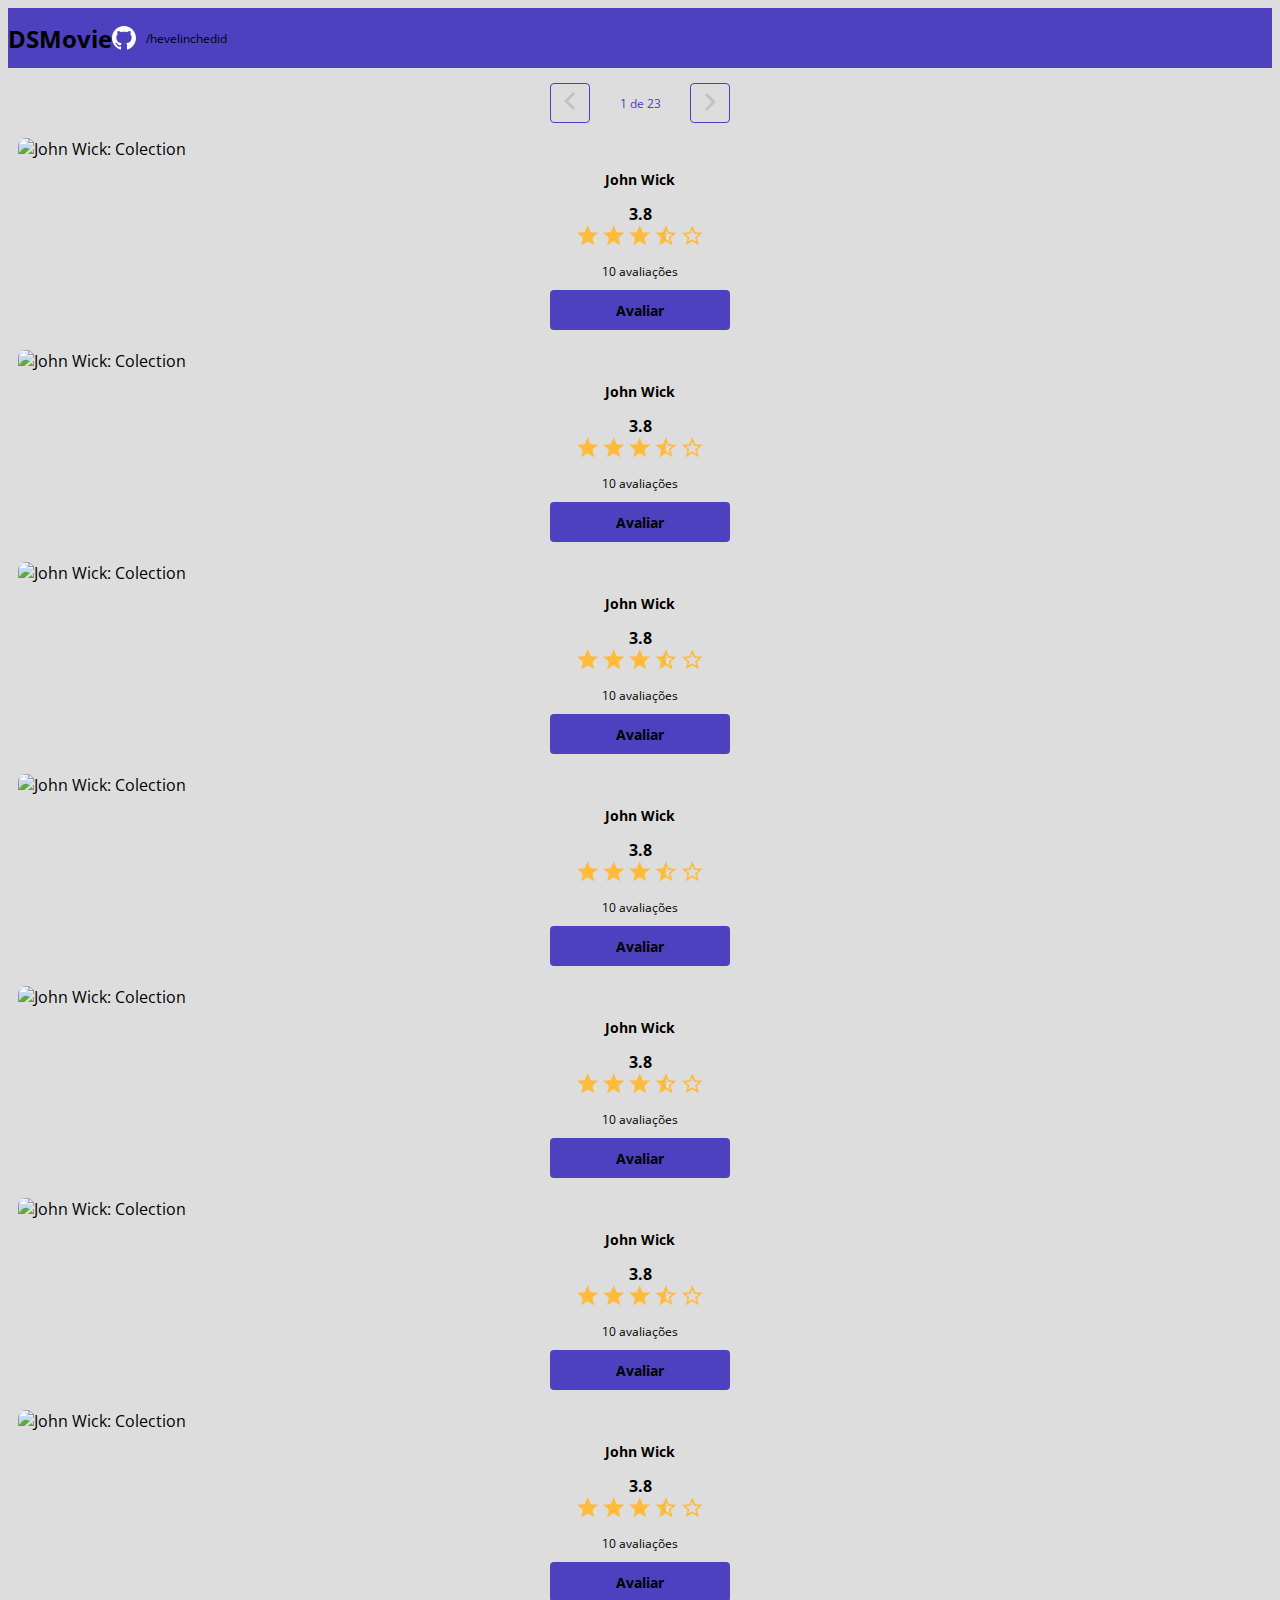
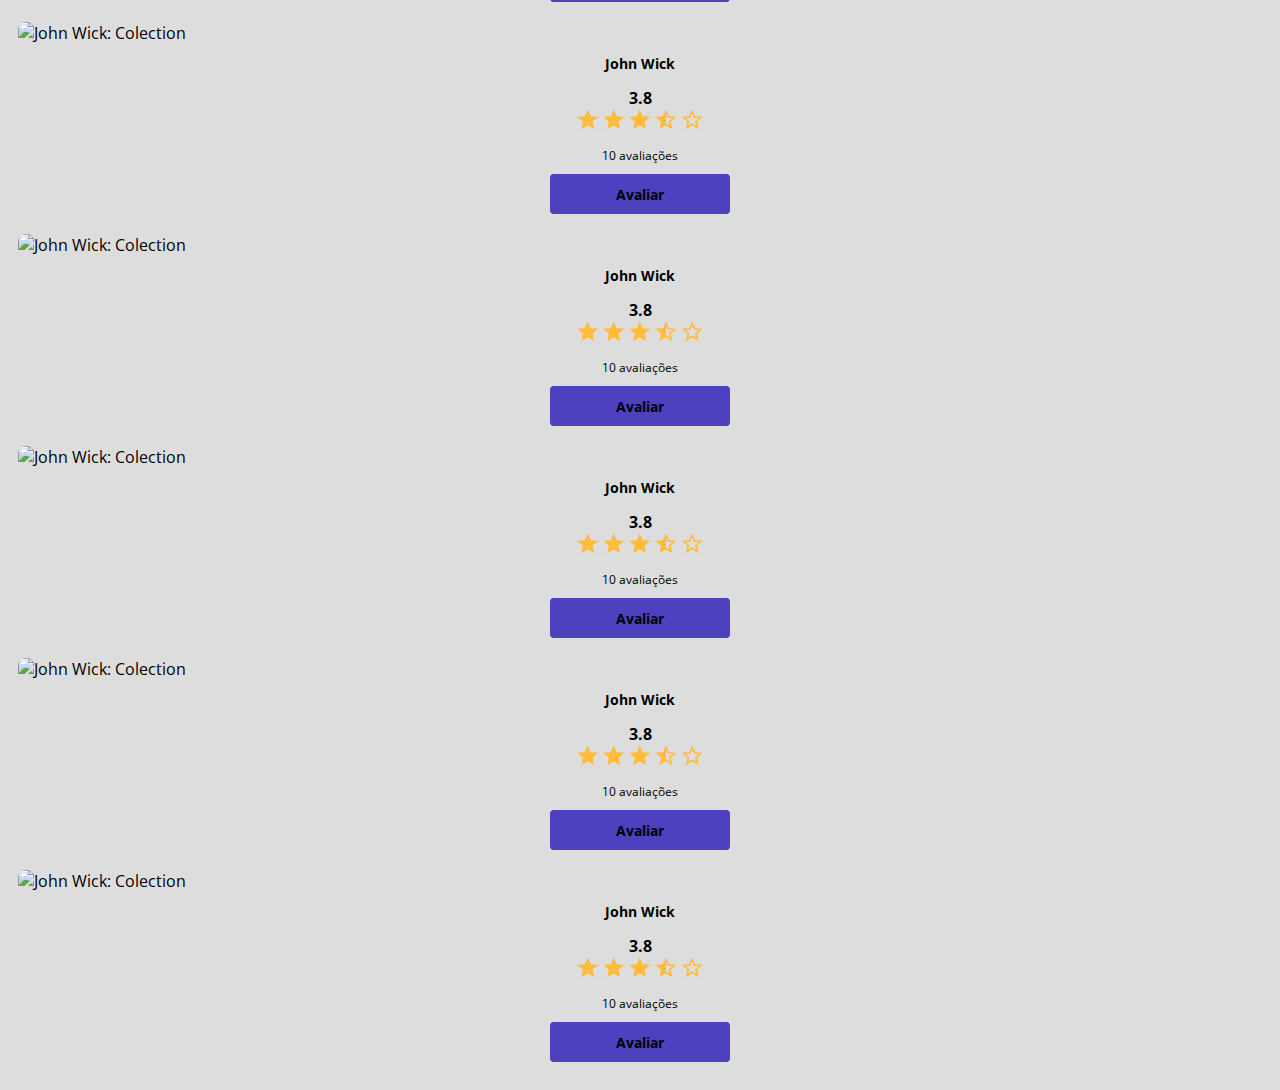
==== commit c5bb7a61: "Componente de paginação" ====
--- a/index.html
+++ b/index.html
@@ -28,6 +28,20 @@
 
         <section id="dsmovie-card-list" class="container">
 
+            <div class="dsmovie-pagination-container"> 
+
+                <div class="dsmovie-pagination-box">
+                    <button>
+                        <img src="img/arrow.svg" alt="voltar">
+                    </button>
+                    <p>1 de 23</p>
+                    <button>
+                        <img class="dsmovie-flip-horizontal" src="img/arrow.svg" alt="próxima">
+                    </button>
+                </div>
+
+            </div>
+
             <div class="row">
 
                 <div class="col sm-6 col-lg-4 col-xl-3 mb-3">
--- a/CSS/styles.css
+++ b/CSS/styles.css
@@ -76,7 +76,7 @@
 }
 
 #dsmovie-card-list {
-    padding: 40px 10px;
+    padding: 0 10px;
 }
 
 .dsmovie-card {
@@ -195,4 +195,47 @@
     flex-direction: column;
     align-items: center;
     justify-content: space-between;
+}
+.dsmovie-pagination-container {
+    padding: 15px 0;
+    display: flex;
+    justify-content: center;
+}
+
+.dsmovie-pagination-box {
+    width: 180px;
+    display: flex;
+    justify-content: space-between;
+    align-items: center;
+
+}
+.dsmovie-pagination-box p {
+    margin: 0;
+    font-size: 12px;
+    color: var(--color-primary);
+    font-weight: 400;
+}
+.dsmovie-pagination-box button {
+    width: 40px;
+    height: 40px;
+    border: 1px solid var(--color-primary);
+    border-radius: 4px;
+    background-color: var(--white)
+    display: flex;
+    justify-content: center;
+    align-items: center;
+    
+}
+.dsmovie-pagination-button img{
+    filter: brightness(0) saturate(100%) invert(25%) sepia(82%) saturate(1416%) hue-rotate(229deg) brightness(93%) contrast(95%);
+}
+
+.dsmovie-pagination-box button:disabled {
+    order: 1px solid var(--text-light-gray)
+}
+.dsmovie-flip-horizontal {
+    transform: rotate(180deg);
+}
+.dsmovie-pagination-box button:disabled img {
+    filter: unset;
 }